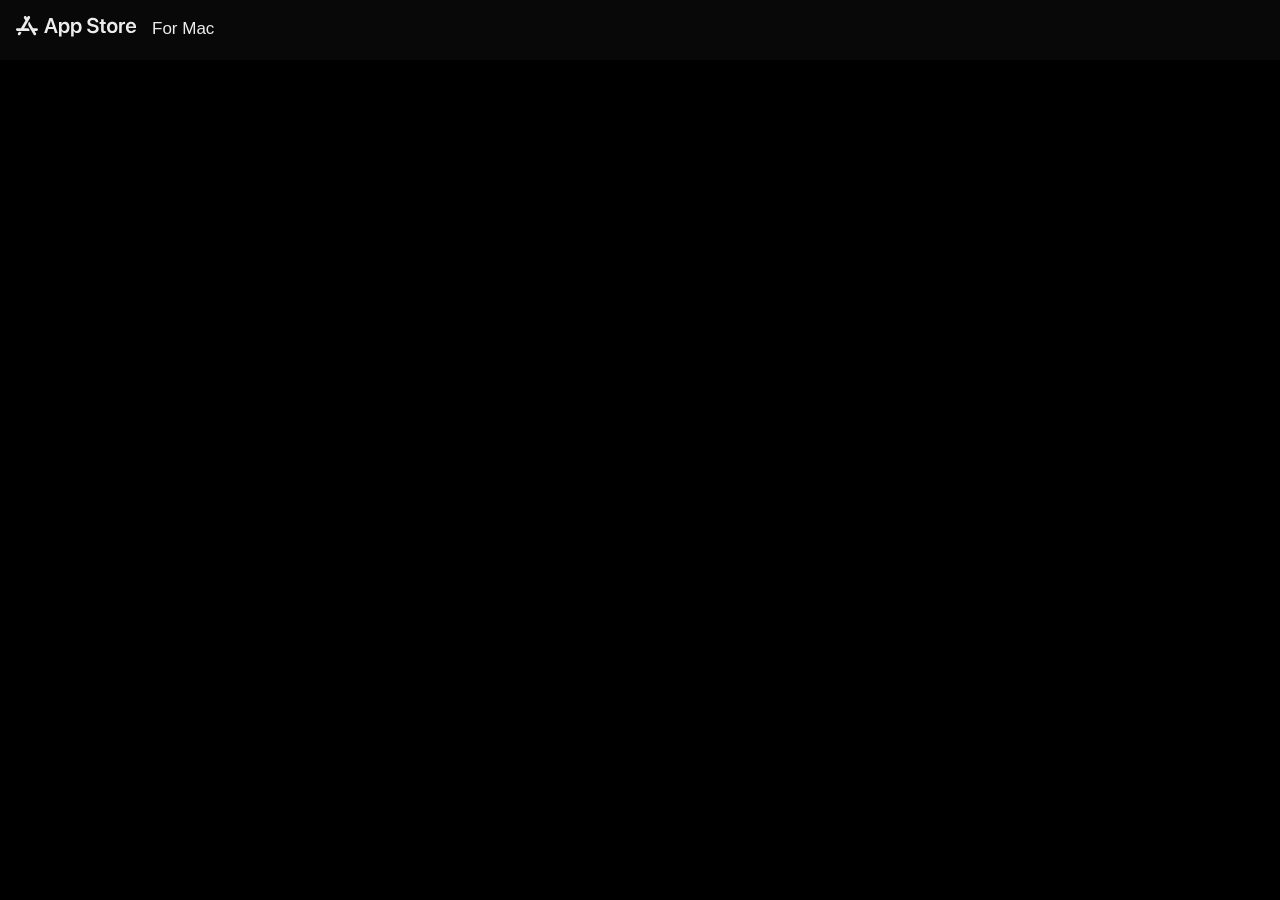
==== main.html @ f6b00930 "Update: App Store navigation with responsive design" ====
<!DOCTYPE html>
<html lang="en">
  <head>
    <meta charset="UTF-8" />
    <meta name="viewport" content="width=device-width, initial-scale=1.0" />
    <meta
      name="description"
      content="App Store - Discover amazing apps for Mac, iPad, and iPhone"
    />
    <link rel="stylesheet" href="style.css" />
    <title>App Store</title>
  </head>
  <body>
    <div class="body-container">
      <div class="app-container">
        <div class="nav-container">
          <nav class="nav-bar" role="navigation" aria-label="Main navigation">
            <div class="nav-header">
              <div id="div-for-logo">
                <a href="/" aria-label="App Store Home">
                  <svg
                    id="app-store-logo"
                    width="120"
                    height="24"
                    viewBox="0 0 120 24"
                    aria-hidden="true"
                  >
                    <path
                      d="M11.417 12.204H8.094l5.8-10.067c.19-.328.25-.683.178-1.065a1.214 1.214 0 0 0-.637-.87c-.357-.21-.717-.25-1.082-.121a1.43 1.43 0 0 0-.811.684l-.575.942-.572-.942a1.46 1.46 0 0 0-.81-.69c-.361-.132-.722-.09-1.084.128-.354.204-.563.495-.628.874-.065.379-.003.732.188 1.06L9.412 4.45l-4.49 7.755H1.434c-.37 0-.7.126-.994.378-.293.253-.44.583-.44.992 0 .404.147.731.44.983.293.252.625.378.994.378h11.979a2.449 2.449 0 0 0-.017-1.242 2.097 2.097 0 0 0-.66-1.06c-.327-.286-.767-.429-1.32-.429Zm9.086 0h-3.477l-3.798-6.559c-.38.28-.65.694-.811 1.244a4.654 4.654 0 0 0-.154 1.755c.058.62.226 1.172.506 1.656l4.798 8.288c.184.327.457.555.818.685.36.13.721.093 1.084-.112.355-.199.569-.489.64-.87.072-.382.013-.74-.179-1.073L18.6 14.935h1.904c.374 0 .707-.126.998-.378.29-.252.436-.58.436-.983 0-.409-.146-.74-.436-.992a1.479 1.479 0 0 0-.998-.378Zm-17.72 3.713-.758 1.3c-.19.334-.251.69-.184 1.069.068.378.276.67.625.875.368.21.732.249 1.094.116a1.51 1.51 0 0 0 .818-.689l1.106-1.881c-.088-.159-.257-.325-.506-.498a2.474 2.474 0 0 0-.937-.374c-.376-.075-.795-.048-1.257.082ZM28.145 16.906h2.768l1.251-3.825h5.506l1.251 3.825h2.78L36.408 2.109h-2.973l-5.291 14.797Zm6.747-12.162h.061l2.05 6.296h-4.172l2.06-6.296ZM43.013 20.494h2.553V15.07h.051c.615 1.272 1.856 2.05 3.404 2.05 2.728 0 4.471-2.152 4.471-5.639v-.01c0-3.507-1.743-5.66-4.501-5.66-1.559 0-2.748.8-3.374 2.102h-.051V6.036h-2.553v14.458Zm5.219-5.526c-1.58 0-2.687-1.364-2.687-3.487v-.01c0-2.133 1.108-3.507 2.687-3.507 1.63 0 2.656 1.333 2.656 3.507v.01c0 2.143-1.026 3.487-2.656 3.487ZM55.133 20.494h2.553V15.07h.051c.616 1.272 1.856 2.05 3.405 2.05 2.727 0 4.47-2.152 4.47-5.639v-.01c0-3.507-1.743-5.66-4.501-5.66-1.559 0-2.748.8-3.374 2.102h-.051V6.036h-2.553v14.458Zm5.219-5.526c-1.58 0-2.687-1.364-2.687-3.487v-.01c0-2.133 1.108-3.507 2.687-3.507 1.63 0 2.656 1.333 2.656 3.507v.01c0 2.143-1.026 3.487-2.656 3.487ZM76.912 17.162c3.61 0 5.783-1.754 5.783-4.512v-.01c0-2.307-1.343-3.558-4.42-4.194l-1.599-.328c-1.784-.37-2.594-.984-2.594-2.03v-.01c0-1.18 1.077-1.99 2.81-2 1.66 0 2.799.769 2.973 2.06l.02.124h2.533l-.01-.174c-.154-2.533-2.266-4.235-5.496-4.235-3.189 0-5.476 1.763-5.486 4.368v.01c0 2.205 1.436 3.558 4.348 4.163l1.59.328c1.906.4 2.676.995 2.676 2.102v.01c0 1.272-1.17 2.103-3.036 2.103-1.856 0-3.158-.79-3.353-2.061l-.02-.123h-2.533l.01.154c.175 2.655 2.41 4.255 5.804 4.255ZM88.458 17.12c.513 0 .964-.05 1.261-.091V15.11c-.174.01-.369.041-.615.041-.933 0-1.405-.338-1.405-1.405V8.005h2.02V6.036H87.7V3.278h-2.594v2.758h-1.538v1.97h1.538v5.957c0 2.235 1.077 3.158 3.353 3.158ZM96.271 17.12c3.19 0 5.26-2.122 5.26-5.649v-.02c0-3.507-2.101-5.64-5.27-5.64-3.158 0-5.25 2.153-5.25 5.64v.02c0 3.517 2.061 5.65 5.26 5.65Zm.01-2.06c-1.63 0-2.665-1.302-2.665-3.589v-.02c0-2.256 1.056-3.569 2.645-3.569 1.62 0 2.666 1.302 2.666 3.568v.021c0 2.276-1.035 3.589-2.645 3.589ZM103.172 16.906h2.554v-6.307c0-1.61.871-2.522 2.317-2.522.43 0 .82.061 1.036.143V5.913a3.326 3.326 0 0 0-.81-.102c-1.251 0-2.154.79-2.492 2.102h-.051V6.036h-2.554v10.87ZM115.17 17.12c2.84 0 4.44-1.68 4.778-3.352l.03-.113h-2.389l-.02.072c-.246.728-1.077 1.405-2.348 1.405-1.661 0-2.707-1.128-2.748-3.036h7.608v-.82c0-3.281-1.928-5.465-5.035-5.465s-5.106 2.256-5.106 5.68v.01c0 3.456 1.969 5.62 5.23 5.62Zm-.093-9.31c1.354 0 2.338.862 2.523 2.584h-5.097c.205-1.671 1.22-2.584 2.574-2.584Z"
                    />
                  </svg>
                </a>
                <button type="button" aria-label="Device selector">
                  <span id="mobile-friendly-responsive-text">Error</span>
                </button>
              </div>
              <div id="div-for-search">
                <!-- Search functionality can be added here -->
              </div>
            </div>
            <div class="nav-content">
              <!-- Navigation content can be added here -->
            </div>
          </nav>
        </div>
        <main>
          
      </div>
    </div>
  </body>
</html>
---- style.css ----
/* ============================================
   CSS Variables
   ============================================ */
:root {
  --MostUsedColorForText: rgba(255, 255, 255, 0.92);
  --NavBackgroundColor: rgba(235, 235, 245, 0.03);
}

/* ============================================
   Reset & Base Styles
   ============================================ */
* {
  box-sizing: border-box;
  margin: 0;
  padding: 0;
}

body {
  font-family: -apple-system, BlinkMacSystemFont, "Segoe UI", Roboto,
    "Helvetica Neue", Arial, sans-serif;
  line-height: 1.6;
  color: var(--MostUsedColorForText);
  background-color: #000000;
  min-height: 100vh;
}

/* ============================================
   Navigation Styles
   ============================================ */
nav.nav-bar {
  background-color: rgba(235, 235, 245, 0.03) !important;
  width: 100%;
  min-height: 60px;
  padding: 1rem;
  display: block;
}

#app-store-logo {
  fill: var(--MostUsedColorForText);
  display: block;
  height: 24px;
  width: auto;
  box-sizing: border-box;
}

#div-for-logo {
  display: flex;
  align-items: center;
  gap: 1rem;
  height: 24px;
}

#div-for-logo a {
  display: inline-block;
  text-decoration: none;
  box-sizing: border-box;
  height: 24px;
  line-height: 24px;
}

#div-for-logo button {
  background: transparent;
  border: none;
  cursor: pointer;
  padding: 0;
  margin: 0;
  font-size: inherit;
  font-family: inherit;
  height: 24px;
  display: flex;
  align-items: center;
  box-sizing: border-box;
}

/* ============================================
   Responsive Text (Device-specific content)
   ============================================ */
#mobile-friendly-responsive-text {
  position: relative;
  display: inline-block;
  color: transparent; /* Hide original text */
  font-size: 17px;
  line-height: 1;
  height: 24px;
  box-sizing: border-box;
  margin: 0;
  padding: 0;
  font-weight: 400;
}

#mobile-friendly-responsive-text::before {
  content: "For Mac";
  color: var(--MostUsedColorForText);
  position: absolute;
  left: 0;
  top: 50%;
  transform: translateY(-50%);
  white-space: nowrap;
  font-size: 17px;
  line-height: 1;
  font-weight: 400;
}

/* ============================================
   Media Queries
   ============================================ */
@media (min-width: 1010px) {
  body {
    font-size: 16px;
  }
}

@media (max-width: 898px) {
  #mobile-friendly-responsive-text::before {
    content: "For iPad";
  }
}

@media (max-width: 434px) {
  #mobile-friendly-responsive-text::before {
    content: "For iPhone";
  }
}
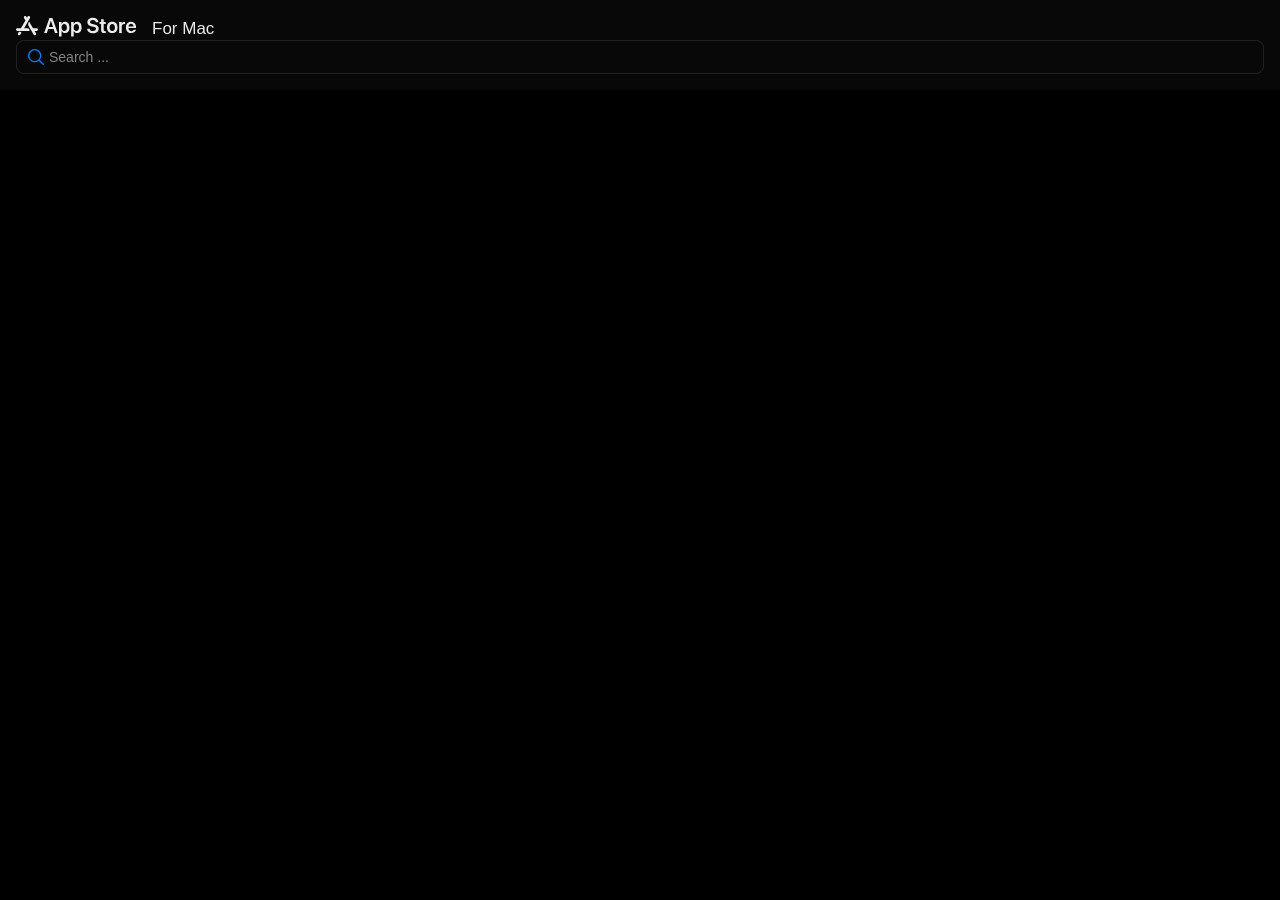
==== commit 991a96ea: "Add search input with icon styling and NavIcons color variable" ====
--- a/main.html
+++ b/main.html
@@ -35,7 +35,24 @@
                 </button>
               </div>
               <div id="div-for-search">
-                <!-- Search functionality can be added here -->
+                <div class="search-input-wrapper">
+                  <div class="search-input-container">
+                    <form role="search" id="search-input-form">
+                      <input type="search" placeholder="Search ..." />
+                      <svg
+                        height="16"
+                        width="16"
+                        viewBox="0 0 16 16"
+                        class="search-svg"
+                        aria-hidden="true"
+                      >
+                        <path
+                          d="M11.87 10.835c.018.015.035.03.051.047l3.864 3.863a.735.735 0 1 1-1.04 1.04l-3.863-3.864a.744.744 0 0 1-.047-.051 6.667 6.667 0 1 1 1.035-1.035zM6.667 12a5.333 5.333 0 1 0 0-10.667 5.333 5.333 0 0 0 0 10.667z"
+                        ></path>
+                      </svg>
+                    </form>
+                  </div>
+                </div>
               </div>
             </div>
             <div class="nav-content">
@@ -44,7 +61,8 @@
           </nav>
         </div>
         <main>
-          
+          <!-- Main content goes here -->
+        </main>
       </div>
     </div>
   </body>
--- a/style.css
+++ b/style.css
@@ -4,6 +4,7 @@
 :root {
   --MostUsedColorForText: rgba(255, 255, 255, 0.92);
   --NavBackgroundColor: rgba(235, 235, 245, 0.03);
+  --NavIcons: rgba(0, 122, 255, 1);
 }
 
 /* ============================================
@@ -102,6 +103,46 @@
 }
 
 /* ============================================
+   Search Input Styles
+   ============================================ */
+#search-input-form {
+  position: relative;
+  display: flex;
+  align-items: center;
+}
+
+#search-input-form input[type="search"] {
+  width: 100%;
+  padding: 0.5rem 0.5rem 0.5rem 2rem;
+  background-color: transparent;
+  border: 1px solid rgba(255, 255, 255, 0.1);
+  border-radius: 8px;
+  color: var(--MostUsedColorForText);
+  font-size: 14px;
+  outline: none;
+}
+
+#search-input-form input[type="search"]:focus {
+  border-color: var(--NavIcons);
+}
+
+#search-input-form .search-svg {
+  position: absolute;
+  left: 0.75rem;
+  top: 50%;
+  transform: translateY(-50%);
+  pointer-events: none;
+}
+
+#search-input-form .search-svg path {
+  fill: var(--NavIcons);
+}
+
+#search-input-form input[type="search"]::placeholder {
+  color: rgba(255, 255, 255, 0.5);
+}
+
+/* ============================================
    Media Queries
    ============================================ */
 @media (min-width: 1010px) {
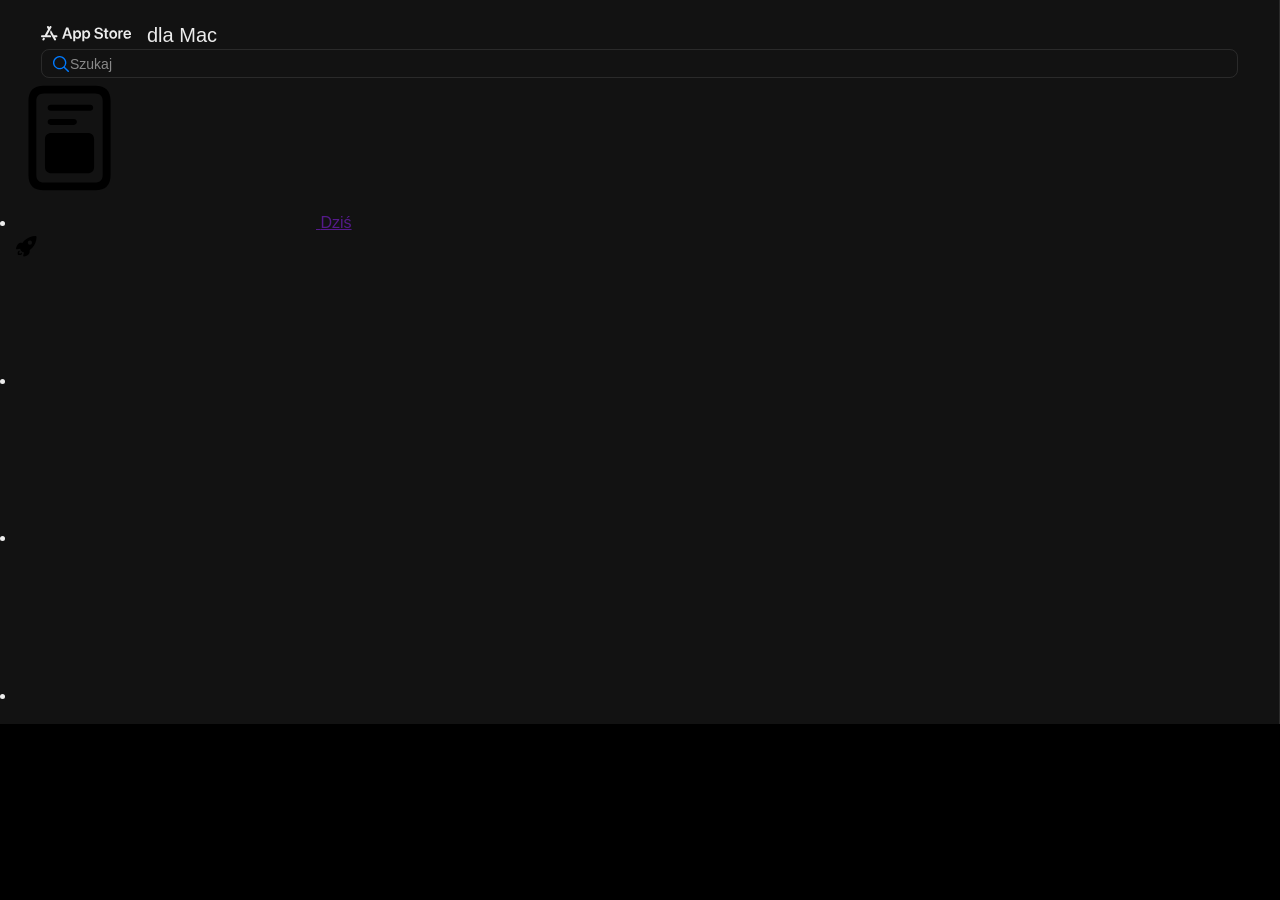
==== commit f9331769: "having some problem with the nav.header layout, making the nav.content" ====
--- a/main.html
+++ b/main.html
@@ -17,11 +17,11 @@
           <nav class="nav-bar" role="navigation" aria-label="Main navigation">
             <div class="nav-header">
               <div id="div-for-logo">
-                <a href="/" aria-label="App Store Home">
+                <a aria-label="App Store Home">
                   <svg
                     id="app-store-logo"
-                    width="120"
-                    height="24"
+                    width="90"
+                    height="18"
                     viewBox="0 0 120 24"
                     aria-hidden="true"
                   >
@@ -31,16 +31,17 @@
                   </svg>
                 </a>
                 <button type="button" aria-label="Device selector">
-                  <span id="mobile-friendly-responsive-text">Error</span>
+                  <span id="mobile-friendly-responsive-text">dla iPhone</span>
                 </button>
               </div>
               <div id="div-for-search">
                 <div class="search-input-wrapper">
                   <div class="search-input-container">
                     <form role="search" id="search-input-form">
-                      <input type="search" placeholder="Search ..." />
+                      <input type="search" placeholder="Szukaj" />
                       <svg
                         height="16"
+                        d
                         width="16"
                         viewBox="0 0 16 16"
                         class="search-svg"
@@ -55,8 +56,59 @@
                 </div>
               </div>
             </div>
-            <div class="nav-content">
-              <!-- Navigation content can be added here -->
+            <div class="nav-nav">
+              <div>
+                <div>
+                  <ul>
+                    <li>
+                      <a href="">
+                        <div>
+                          <span>
+                            <svg>
+                              <path
+                                d="M34.77 32.741h39.37c1.72 0 3.005-1.337 3.005-3.058 0-1.658-1.285-2.943-3.005-2.943H34.77c-1.783 0-3.109 1.285-3.109 2.943 0 1.721 1.326 3.058 3.109 3.058zm0 14.16h23.071c1.731 0 3.057-1.337 3.057-3.047 0-1.669-1.326-2.943-3.057-2.943H34.77c-1.783 0-3.109 1.274-3.109 2.943 0 1.71 1.326 3.047 3.109 3.047zm.769 48.307h36.02c4.299 0 6.521-2.212 6.521-6.511V61.581c0-4.299-2.222-6.51-6.521-6.51h-36.02c-4.144 0-6.573 2.211-6.573 6.51v27.116c0 4.299 2.429 6.511 6.573 6.511zm-23.078 1.796c0 10.232 5.034 15.318 15.111 15.318h51.851c10.087 0 15.163-5.086 15.163-15.318v-74.03c0-10.18-5.076-15.317-15.163-15.317H27.572c-10.077 0-15.111 5.137-15.111 15.317zm7.853-.124V23.099c0-4.876 2.61-7.589 7.693-7.589H79.04c5.031 0 7.651 2.713 7.651 7.589V96.88c0 4.876-2.62 7.589-7.651 7.589H28.007c-5.083 0-7.693-2.713-7.693-7.589z"
+                              ></path>
+                            </svg>
+                          </span>
+                          <span> Dziś</span>
+                        </div>
+                      </a>
+                    </li>
+                    <li>
+                      <a href="">
+                        <div>
+                          <span>
+                            <svg>
+                              <path
+                                d="M8.118 20.508c1.026-.225 2.842-.86 3.74-1.553 1.3-1.006 1.924-2.11 1.827-3.896l-.03-.899c.83-.566 1.631-1.26 2.403-2.05 2.715-2.784 4.482-7.208 4.482-11.065C20.54.459 20.071 0 19.485 0c-3.847 0-8.271 1.768-11.054 4.473-.82.81-1.504 1.591-2.06 2.412l-.89-.03c-1.718-.078-2.86.46-3.896 1.817-.693.918-1.338 2.715-1.562 3.75-.147.713.449 1.035.976.898 1.152-.224 2.393-.722 3.399-.644v.634c-.02.45.039.733.38 1.085l1.368 1.357c.36.351.634.42 1.084.4l.625-.02c.107 1.036-.372 2.247-.635 3.4-.186.663.283 1.113.898.976ZM13.89 8.71a2.065 2.065 0 0 1-2.07-2.07c0-1.153.917-2.08 2.07-2.08a2.076 2.076 0 1 1 0 4.15ZM2.59 19.1l1.651-.048c.537-.01.967-.176 1.319-.528.44-.44.556-1.064.478-1.494-.058-.351-.41-.449-.566-.166-.069.098-.127.196-.244.303-.245.254-.43.313-.743.332l-.966.059a.265.265 0 0 1-.274-.264l.059-.977c.02-.322.088-.508.332-.732a1.53 1.53 0 0 1 .312-.244c.274-.127.176-.527-.166-.576a1.78 1.78 0 0 0-1.494.488c-.361.371-.527.781-.537 1.309l-.049 1.65c-.02.547.352.908.889.889Z"
+                              ></path>
+                            </svg>
+                          </span>
+                          <span></span>
+                        </div>
+                      </a>
+                    </li>
+                    <li>
+                      <a href=""
+                        ><div>
+                          <span
+                            ><svg><path></path></svg></span
+                          ><span></span></div
+                      ></a>
+                    </li>
+                    <li>
+                      <a href=""
+                        ><div>
+                          <span
+                            ><svg><path></path></svg></span
+                          ><span></span></div
+                      ></a>
+                    </li>
+                  </ul>
+                </div>
+                <div></div>
+                <div></div>
+              </div>
             </div>
           </nav>
         </div>
--- a/style.css
+++ b/style.css
@@ -3,13 +3,17 @@
    ============================================ */
 :root {
   --MostUsedColorForText: rgba(255, 255, 255, 0.92);
-  --NavBackgroundColor: rgba(235, 235, 245, 0.03);
+  --NavBackgroundColor: #121212;
+  --MainBackgroundColor: #000000;
+  --MainHeaderBlurreBackgroundColor: #191;
   --NavIcons: rgba(0, 122, 255, 1);
+  --labelDivider: hsla(0, 0%, 100%, 0.1);
 }
 
 /* ============================================
    Reset & Base Styles
    ============================================ */
+
 * {
   box-sizing: border-box;
   margin: 0;
@@ -21,15 +25,41 @@
     "Helvetica Neue", Arial, sans-serif;
   line-height: 1.6;
   color: var(--MostUsedColorForText);
-  background-color: #000000;
+  background-color: var(--MainBackgroundColor);
   min-height: 100vh;
 }
 
 /* ============================================
    Navigation Styles
    ============================================ */
+div > button {
+  width: auto;
+}
+
+div.nav-header > div#div-for-logo {
+  width: auto;
+  align-items: center;
+  justify-content: center;
+}
+
+.nav-header {
+  justify-content: center;
+  display: flex;
+  flex-direction: column;
+  color: var(--MostUsedColorForText);
+  background: var(--NavBackgroundColor);
+}
+
+#choose-device {
+  fill: var(--MostUsedColorForText);
+}
+
 nav.nav-bar {
-  background-color: rgba(235, 235, 245, 0.03) !important;
+  border-inline-end: 0.8px solid var(--labelDivider);
+  background-color: var(--NavBackgroundColor);
+}
+
+nav.nav-bar {
   width: 100%;
   min-height: 60px;
   padding: 1rem;
@@ -39,27 +69,32 @@
 #app-store-logo {
   fill: var(--MostUsedColorForText);
   display: block;
-  height: 24px;
+  height: 18px;
   width: auto;
   box-sizing: border-box;
 }
 
 #div-for-logo {
   display: flex;
+  flex-direction: row;
+  padding: 19px 25px 14px;
+  display: flex;
+  justify-content: center;
   align-items: center;
   gap: 1rem;
-  height: 24px;
+  height: 28px;
 }
 
 #div-for-logo a {
   display: inline-block;
   text-decoration: none;
   box-sizing: border-box;
-  height: 24px;
-  line-height: 24px;
+  height: 18px;
+  line-height: 18px;
 }
 
 #div-for-logo button {
+  flex: 1 1 auto !important;
   background: transparent;
   border: none;
   cursor: pointer;
@@ -67,10 +102,19 @@
   margin: 0;
   font-size: inherit;
   font-family: inherit;
-  height: 24px;
-  display: flex;
-  align-items: center;
-  box-sizing: border-box;
+  height: 28px;
+  display: flex;
+  align-items: center;
+  box-sizing: border-box;
+}
+.search-input-wrapper {
+  flex-grow: 1;
+  height: auto;
+}
+
+#div-for-search {
+  flex: 1 1 auto !important;
+  margin-inline: 25px;
 }
 
 /* ============================================
@@ -79,10 +123,10 @@
 #mobile-friendly-responsive-text {
   position: relative;
   display: inline-block;
-  color: transparent; /* Hide original text */
-  font-size: 17px;
+  color: transparent;
+  font-size: 24px;
   line-height: 1;
-  height: 24px;
+  height: 28px;
   box-sizing: border-box;
   margin: 0;
   padding: 0;
@@ -90,14 +134,16 @@
 }
 
 #mobile-friendly-responsive-text::before {
-  content: "For Mac";
+  content: "dla Mac";
   color: var(--MostUsedColorForText);
   position: absolute;
   left: 0;
   top: 50%;
+  text-align: center;
+  justify-content: center;
   transform: translateY(-50%);
   white-space: nowrap;
-  font-size: 17px;
+  font-size: 20px;
   line-height: 1;
   font-weight: 400;
 }
@@ -105,6 +151,20 @@
 /* ============================================
    Search Input Styles
    ============================================ */
+div > form {
+  display: flex;
+  flex-direction: row;
+}
+
+div > form > input {
+  flex: 1 0 auto;
+  display: flex;
+
+  justify-content: center;
+  align-items: center;
+  padding: 6px 5px 5px 28px !important;
+}
+
 #search-input-form {
   position: relative;
   display: flex;
@@ -115,7 +175,7 @@
   width: 100%;
   padding: 0.5rem 0.5rem 0.5rem 2rem;
   background-color: transparent;
-  border: 1px solid rgba(255, 255, 255, 0.1);
+  border: 1px solid var(--labelDivider);
   border-radius: 8px;
   color: var(--MostUsedColorForText);
   font-size: 14px;
@@ -153,12 +213,16 @@
 
 @media (max-width: 898px) {
   #mobile-friendly-responsive-text::before {
-    content: "For iPad";
+    content: "dla iPad";
+    align-items: center;
+    justify-content: center;
   }
 }
 
 @media (max-width: 434px) {
   #mobile-friendly-responsive-text::before {
-    content: "For iPhone";
+    justify-content: center;
+    align-items: center;
+    content: "dla iPhone";
   }
 }
